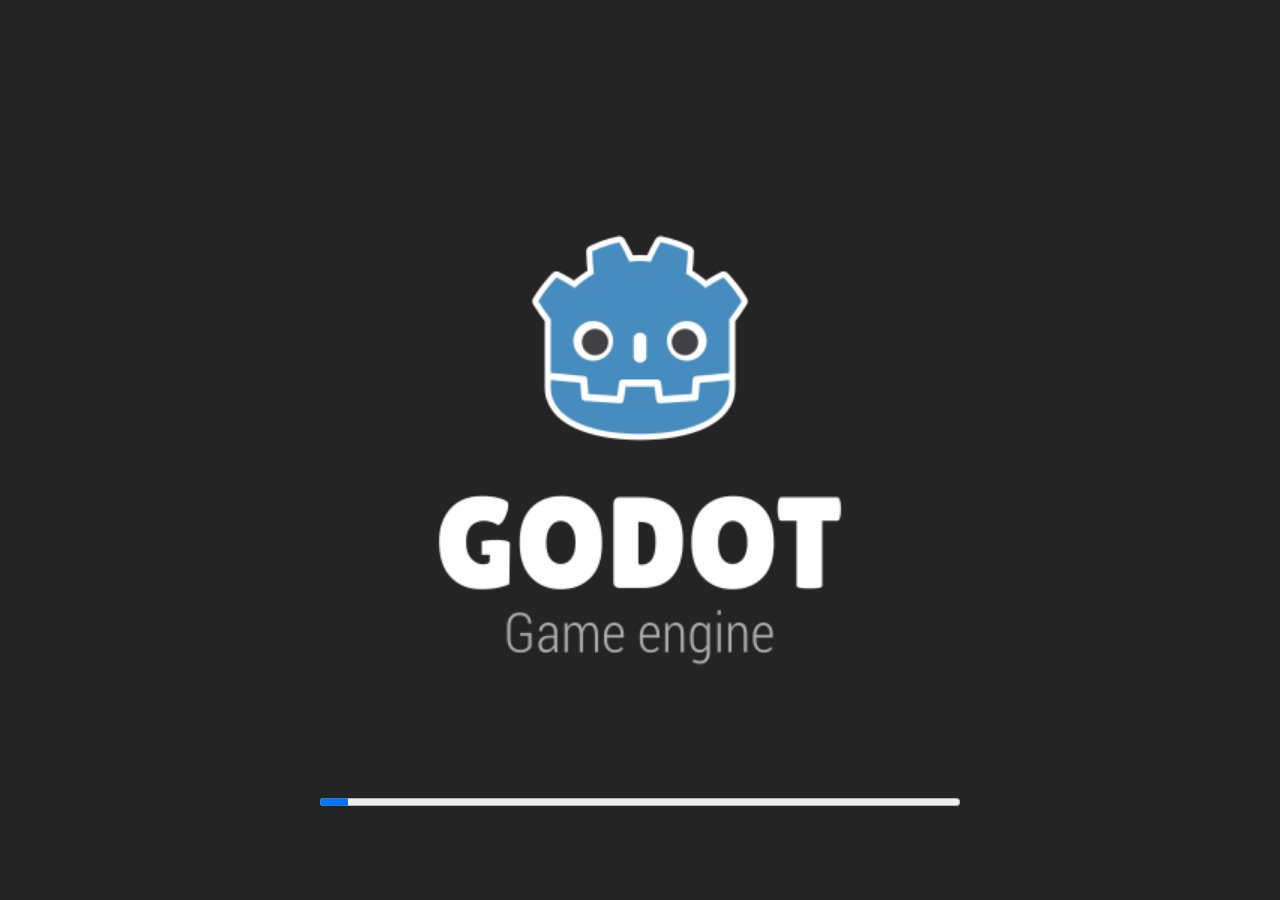
==== index.html @ 19305e38 "fix mouse hidden" ====
<!DOCTYPE html>
<html lang="en">
	<head>
		<meta charset="utf-8">
		<meta name="viewport" content="width=device-width, user-scalable=no, initial-scale=1.0">
		<title>animation-test</title>
		<style>
html, body, #canvas {
	margin: 0;
	padding: 0;
	border: 0;
}

body {
	color: white;
	background-color: black;
	overflow: hidden;
	touch-action: none;
}

#canvas {
	display: block;
}

#canvas:focus {
	outline: none;
}

#status, #status-splash, #status-progress {
	position: absolute;
	left: 0;
	right: 0;
}

#status, #status-splash {
	top: 0;
	bottom: 0;
}

#status {
	background-color: #242424;
	display: flex;
	flex-direction: column;
	justify-content: center;
	align-items: center;
	visibility: hidden;
}

#status-splash {
	max-height: 100%;
	max-width: 100%;
	margin: auto;
}

#status-splash.show-image--false {
	display: none;
}

#status-splash.fullsize--true {
	height: 100%;
	width: 100%;
	object-fit: contain;
}

#status-splash.use-filter--false {
	image-rendering: pixelated;
}

#status-progress, #status-notice {
	display: none;
}

#status-progress {
	bottom: 10%;
	width: 50%;
	margin: 0 auto;
}

#status-notice {
	background-color: #5b3943;
	border-radius: 0.5rem;
	border: 1px solid #9b3943;
	color: #e0e0e0;
	font-family: 'Noto Sans', 'Droid Sans', Arial, sans-serif;
	line-height: 1.3;
	margin: 0 2rem;
	overflow: hidden;
	padding: 1rem;
	text-align: center;
	z-index: 1;
}
		</style>
		<link id="-gd-engine-icon" rel="icon" type="image/png" href="index.icon.png" />
<link rel="apple-touch-icon" href="index.apple-touch-icon.png"/>

	</head>
	<body>
		<canvas id="canvas">
			Your browser does not support the canvas tag.
		</canvas>

		<noscript>
			Your browser does not support JavaScript.
		</noscript>

		<div id="status">
			<img id="status-splash" class="show-image--true fullsize--true use-filter--true" src="index.png" alt="">
			<progress id="status-progress"></progress>
			<div id="status-notice"></div>
		</div>

		<script src="index.js"></script>
		<script>
const GODOT_CONFIG = {"args":[],"canvasResizePolicy":2,"emscriptenPoolSize":8,"ensureCrossOriginIsolationHeaders":true,"executable":"index","experimentalVK":false,"fileSizes":{"index.pck":1787200,"index.wasm":37900721},"focusCanvas":true,"gdextensionLibs":[],"godotPoolSize":4};
const GODOT_THREADS_ENABLED = false;
const engine = new Engine(GODOT_CONFIG);

(function () {
	const statusOverlay = document.getElementById('status');
	const statusProgress = document.getElementById('status-progress');
	const statusNotice = document.getElementById('status-notice');

	let initializing = true;
	let statusMode = '';

	function setStatusMode(mode) {
		if (statusMode === mode || !initializing) {
			return;
		}
		if (mode === 'hidden') {
			statusOverlay.remove();
			initializing = false;
			return;
		}
		statusOverlay.style.visibility = 'visible';
		statusProgress.style.display = mode === 'progress' ? 'block' : 'none';
		statusNotice.style.display = mode === 'notice' ? 'block' : 'none';
		statusMode = mode;
	}

	function setStatusNotice(text) {
		while (statusNotice.lastChild) {
			statusNotice.removeChild(statusNotice.lastChild);
		}
		const lines = text.split('\n');
		lines.forEach((line) => {
			statusNotice.appendChild(document.createTextNode(line));
			statusNotice.appendChild(document.createElement('br'));
		});
	}

	function displayFailureNotice(err) {
		console.error(err);
		if (err instanceof Error) {
			setStatusNotice(err.message);
		} else if (typeof err === 'string') {
			setStatusNotice(err);
		} else {
			setStatusNotice('An unknown error occurred.');
		}
		setStatusMode('notice');
		initializing = false;
	}

	const missing = Engine.getMissingFeatures({
		threads: GODOT_THREADS_ENABLED,
	});

	if (missing.length !== 0) {
		if (GODOT_CONFIG['serviceWorker'] && GODOT_CONFIG['ensureCrossOriginIsolationHeaders'] && 'serviceWorker' in navigator) {
			let serviceWorkerRegistrationPromise;
			try {
				serviceWorkerRegistrationPromise = navigator.serviceWorker.getRegistration();
			} catch (err) {
				serviceWorkerRegistrationPromise = Promise.reject(new Error('Service worker registration failed.'));
			}
			// There's a chance that installing the service worker would fix the issue
			Promise.race([
				serviceWorkerRegistrationPromise.then((registration) => {
					if (registration != null) {
						return Promise.reject(new Error('Service worker already exists.'));
					}
					return registration;
				}).then(() => engine.installServiceWorker()),
				// For some reason, `getRegistration()` can stall
				new Promise((resolve) => {
					setTimeout(() => resolve(), 2000);
				}),
			]).then(() => {
				// Reload if there was no error.
				window.location.reload();
			}).catch((err) => {
				console.error('Error while registering service worker:', err);
			});
		} else {
			// Display the message as usual
			const missingMsg = 'Error\nThe following features required to run Godot projects on the Web are missing:\n';
			displayFailureNotice(missingMsg + missing.join('\n'));
		}
	} else {
		setStatusMode('progress');
		engine.startGame({
			'onProgress': function (current, total) {
				if (current > 0 && total > 0) {
					statusProgress.value = current;
					statusProgress.max = total;
				} else {
					statusProgress.removeAttribute('value');
					statusProgress.removeAttribute('max');
				}
			},
		}).then(() => {
			setStatusMode('hidden');
		}, displayFailureNotice);
	}
}());
		</script>
	</body>
</html>
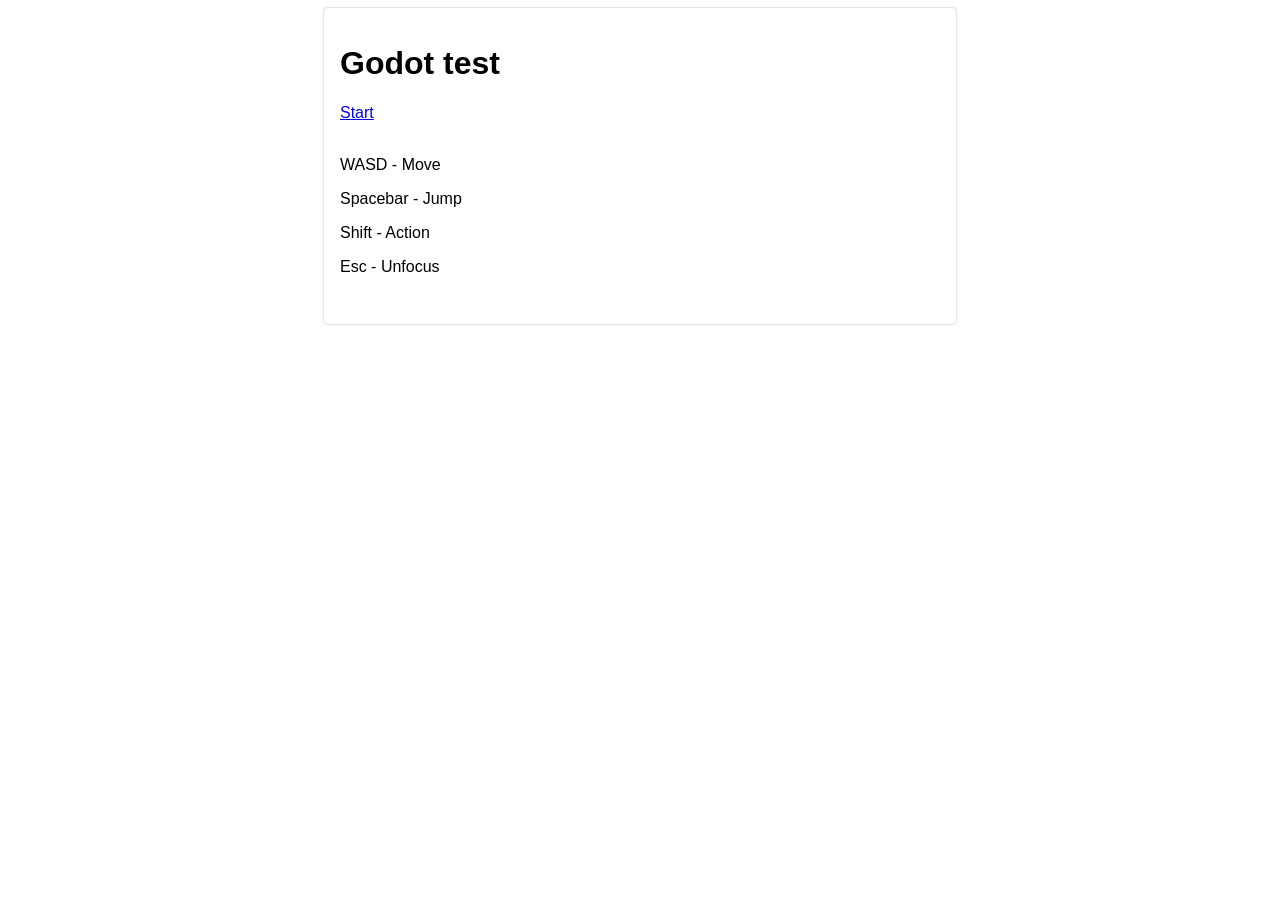
==== commit d5fd7be1: "update demo" ====
--- a/index.html
+++ b/index.html
@@ -1,220 +1,25 @@
 <!DOCTYPE html>
 <html lang="en">
-	<head>
-		<meta charset="utf-8">
-		<meta name="viewport" content="width=device-width, user-scalable=no, initial-scale=1.0">
-		<title>animation-test</title>
-		<style>
-html, body, #canvas {
-	margin: 0;
-	padding: 0;
-	border: 0;
-}
 
-body {
-	color: white;
-	background-color: black;
-	overflow: hidden;
-	touch-action: none;
-}
+<head>
+    <meta charset="UTF-8">
+    <meta name="viewport" content="width=device-width, initial-scale=1.0">
+    <title>Godot test</title>
+    <link rel="stylesheet" href="style.css">
+    <link rel="shortcut icon" href="favicon.svg" type="image/x-icon">
+</head>
 
-#canvas {
-	display: block;
-}
+<body>
+    <main>
+        <h1>Godot test</h1>
+        <a href="./v5">Start</a>
+        <br><br>
+        <p>WASD - Move</p>
+        <p>Spacebar - Jump</p>
+        <p>Shift - Action</p>
+        <p>Esc - Unfocus</p>
+    </main>
 
-#canvas:focus {
-	outline: none;
-}
+</body>
 
-#status, #status-splash, #status-progress {
-	position: absolute;
-	left: 0;
-	right: 0;
-}
-
-#status, #status-splash {
-	top: 0;
-	bottom: 0;
-}
-
-#status {
-	background-color: #242424;
-	display: flex;
-	flex-direction: column;
-	justify-content: center;
-	align-items: center;
-	visibility: hidden;
-}
-
-#status-splash {
-	max-height: 100%;
-	max-width: 100%;
-	margin: auto;
-}
-
-#status-splash.show-image--false {
-	display: none;
-}
-
-#status-splash.fullsize--true {
-	height: 100%;
-	width: 100%;
-	object-fit: contain;
-}
-
-#status-splash.use-filter--false {
-	image-rendering: pixelated;
-}
-
-#status-progress, #status-notice {
-	display: none;
-}
-
-#status-progress {
-	bottom: 10%;
-	width: 50%;
-	margin: 0 auto;
-}
-
-#status-notice {
-	background-color: #5b3943;
-	border-radius: 0.5rem;
-	border: 1px solid #9b3943;
-	color: #e0e0e0;
-	font-family: 'Noto Sans', 'Droid Sans', Arial, sans-serif;
-	line-height: 1.3;
-	margin: 0 2rem;
-	overflow: hidden;
-	padding: 1rem;
-	text-align: center;
-	z-index: 1;
-}
-		</style>
-		<link id="-gd-engine-icon" rel="icon" type="image/png" href="index.icon.png" />
-<link rel="apple-touch-icon" href="index.apple-touch-icon.png"/>
-
-	</head>
-	<body>
-		<canvas id="canvas">
-			Your browser does not support the canvas tag.
-		</canvas>
-
-		<noscript>
-			Your browser does not support JavaScript.
-		</noscript>
-
-		<div id="status">
-			<img id="status-splash" class="show-image--true fullsize--true use-filter--true" src="index.png" alt="">
-			<progress id="status-progress"></progress>
-			<div id="status-notice"></div>
-		</div>
-
-		<script src="index.js"></script>
-		<script>
-const GODOT_CONFIG = {"args":[],"canvasResizePolicy":2,"emscriptenPoolSize":8,"ensureCrossOriginIsolationHeaders":true,"executable":"index","experimentalVK":false,"fileSizes":{"index.pck":1787200,"index.wasm":37900721},"focusCanvas":true,"gdextensionLibs":[],"godotPoolSize":4};
-const GODOT_THREADS_ENABLED = false;
-const engine = new Engine(GODOT_CONFIG);
-
-(function () {
-	const statusOverlay = document.getElementById('status');
-	const statusProgress = document.getElementById('status-progress');
-	const statusNotice = document.getElementById('status-notice');
-
-	let initializing = true;
-	let statusMode = '';
-
-	function setStatusMode(mode) {
-		if (statusMode === mode || !initializing) {
-			return;
-		}
-		if (mode === 'hidden') {
-			statusOverlay.remove();
-			initializing = false;
-			return;
-		}
-		statusOverlay.style.visibility = 'visible';
-		statusProgress.style.display = mode === 'progress' ? 'block' : 'none';
-		statusNotice.style.display = mode === 'notice' ? 'block' : 'none';
-		statusMode = mode;
-	}
-
-	function setStatusNotice(text) {
-		while (statusNotice.lastChild) {
-			statusNotice.removeChild(statusNotice.lastChild);
-		}
-		const lines = text.split('\n');
-		lines.forEach((line) => {
-			statusNotice.appendChild(document.createTextNode(line));
-			statusNotice.appendChild(document.createElement('br'));
-		});
-	}
-
-	function displayFailureNotice(err) {
-		console.error(err);
-		if (err instanceof Error) {
-			setStatusNotice(err.message);
-		} else if (typeof err === 'string') {
-			setStatusNotice(err);
-		} else {
-			setStatusNotice('An unknown error occurred.');
-		}
-		setStatusMode('notice');
-		initializing = false;
-	}
-
-	const missing = Engine.getMissingFeatures({
-		threads: GODOT_THREADS_ENABLED,
-	});
-
-	if (missing.length !== 0) {
-		if (GODOT_CONFIG['serviceWorker'] && GODOT_CONFIG['ensureCrossOriginIsolationHeaders'] && 'serviceWorker' in navigator) {
-			let serviceWorkerRegistrationPromise;
-			try {
-				serviceWorkerRegistrationPromise = navigator.serviceWorker.getRegistration();
-			} catch (err) {
-				serviceWorkerRegistrationPromise = Promise.reject(new Error('Service worker registration failed.'));
-			}
-			// There's a chance that installing the service worker would fix the issue
-			Promise.race([
-				serviceWorkerRegistrationPromise.then((registration) => {
-					if (registration != null) {
-						return Promise.reject(new Error('Service worker already exists.'));
-					}
-					return registration;
-				}).then(() => engine.installServiceWorker()),
-				// For some reason, `getRegistration()` can stall
-				new Promise((resolve) => {
-					setTimeout(() => resolve(), 2000);
-				}),
-			]).then(() => {
-				// Reload if there was no error.
-				window.location.reload();
-			}).catch((err) => {
-				console.error('Error while registering service worker:', err);
-			});
-		} else {
-			// Display the message as usual
-			const missingMsg = 'Error\nThe following features required to run Godot projects on the Web are missing:\n';
-			displayFailureNotice(missingMsg + missing.join('\n'));
-		}
-	} else {
-		setStatusMode('progress');
-		engine.startGame({
-			'onProgress': function (current, total) {
-				if (current > 0 && total > 0) {
-					statusProgress.value = current;
-					statusProgress.max = total;
-				} else {
-					statusProgress.removeAttribute('value');
-					statusProgress.removeAttribute('max');
-				}
-			},
-		}).then(() => {
-			setStatusMode('hidden');
-		}, displayFailureNotice);
-	}
-}());
-		</script>
-	</body>
-</html>
-
+</html>
--- a/style.css
+++ b/style.css
@@ -0,0 +1,11 @@
+body{
+    font-family: Arial, Helvetica, sans-serif;
+}
+main{
+    max-width: 600px;
+    margin: 0 auto;
+    padding: 1em;
+    border-radius: 0.25em;
+    box-shadow: 0 0 2px #999;
+    padding-bottom: 2em;
+}
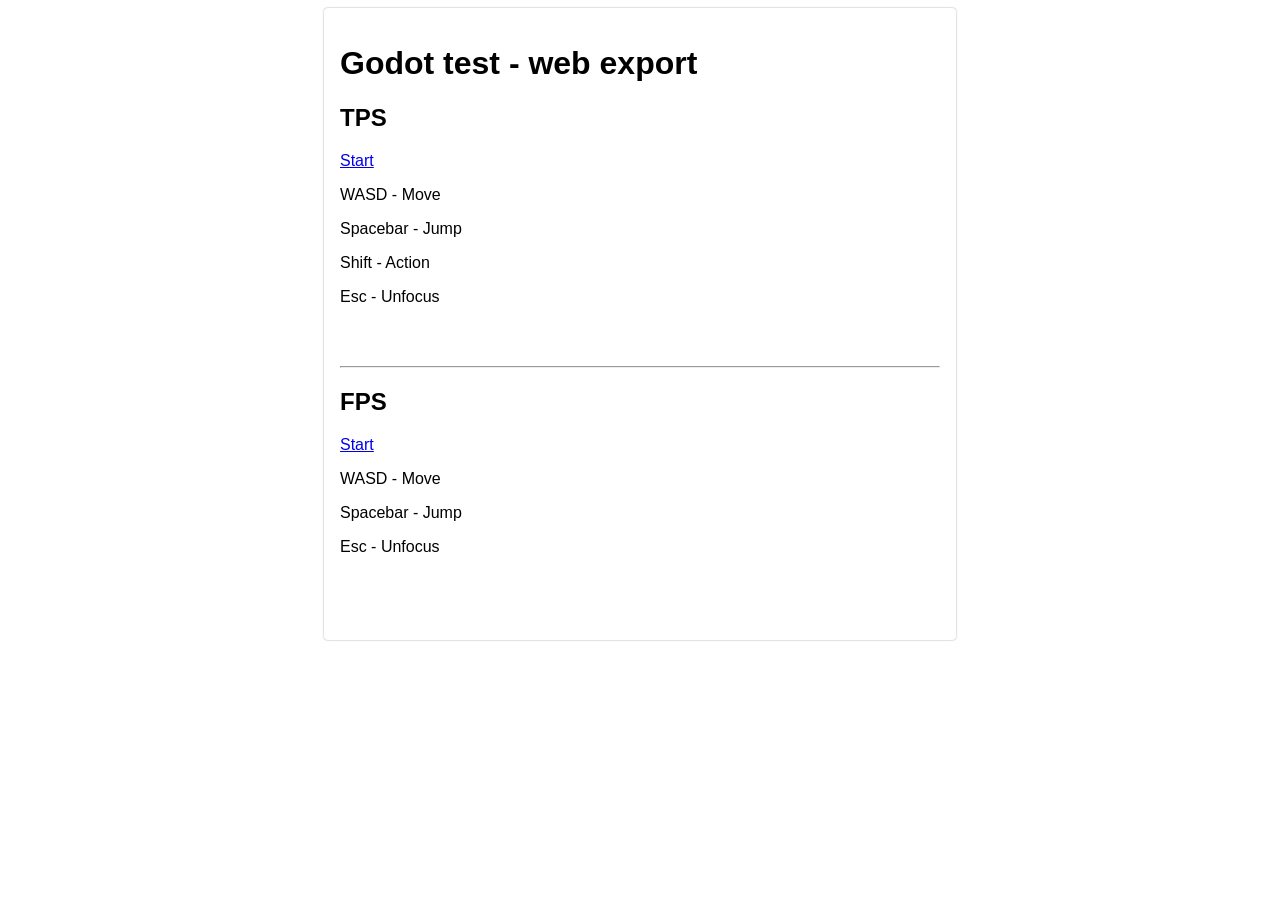
==== commit 7c480a5f: "update test scenes" ====
--- a/index.html
+++ b/index.html
@@ -11,13 +11,21 @@
 
 <body>
     <main>
-        <h1>Godot test</h1>
-        <a href="./v5">Start</a>
-        <br><br>
+        <h1>Godot test - web export</h1>
+        <h2>TPS</h2>
+        <a href="./tps/v7">Start</a>
         <p>WASD - Move</p>
         <p>Spacebar - Jump</p>
         <p>Shift - Action</p>
         <p>Esc - Unfocus</p>
+        <br><br>
+        <hr>
+        <h2>FPS</h2>
+        <a href="./fps/v2/">Start</a>
+        <p>WASD - Move</p>
+        <p>Spacebar - Jump</p>
+        <p>Esc - Unfocus</p>
+        <br><br>
     </main>
 
 </body>
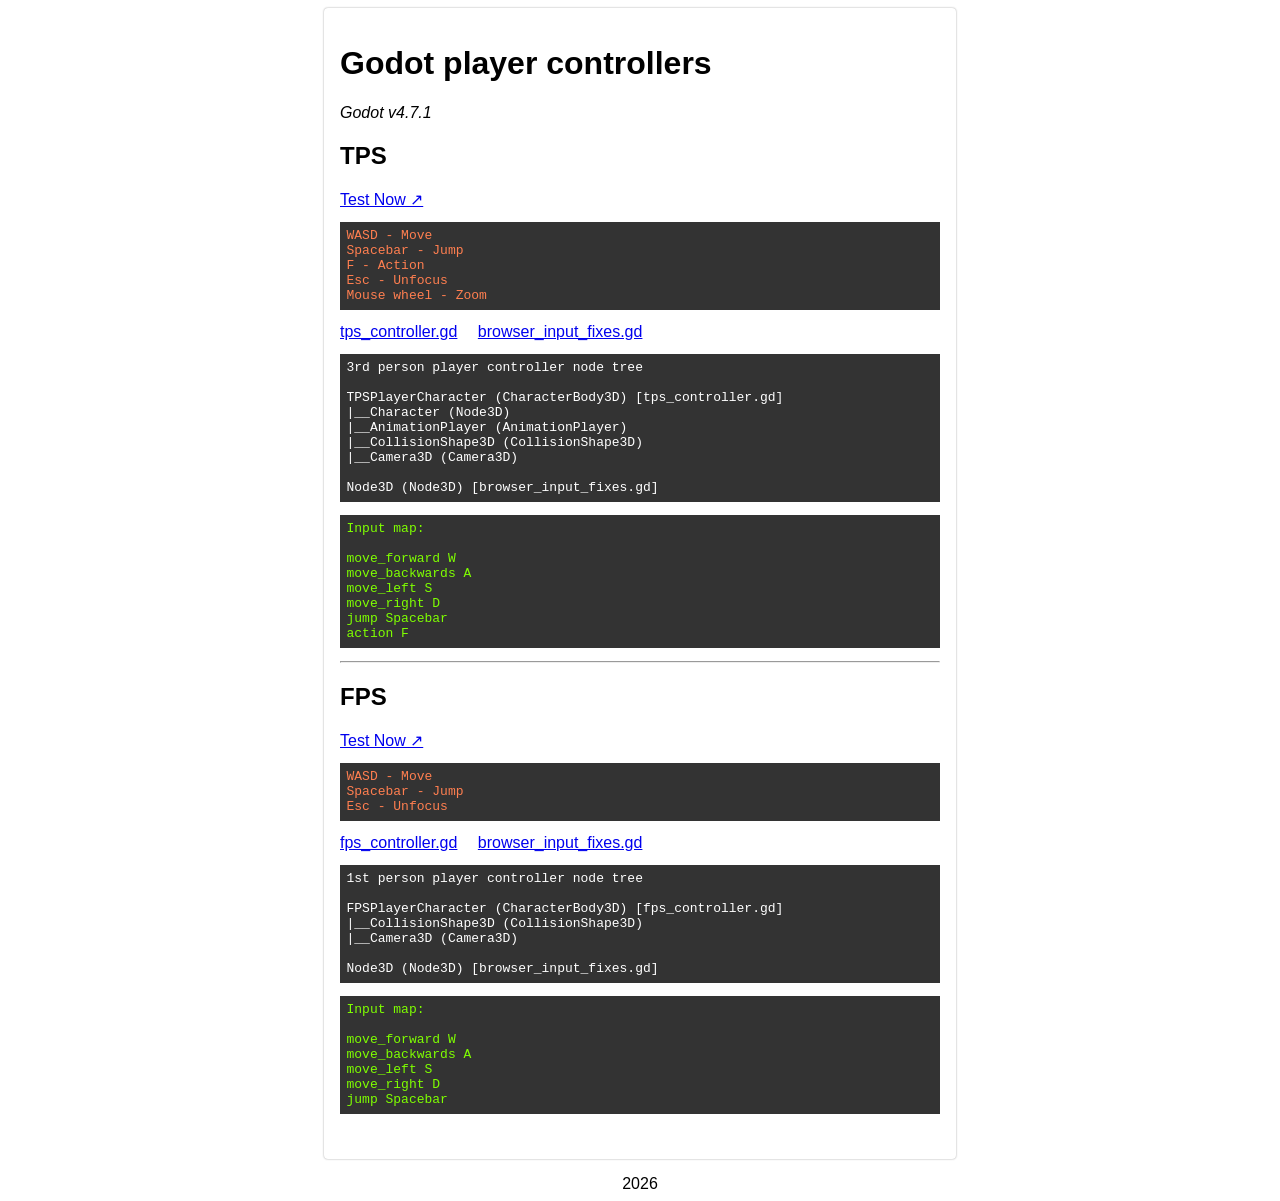
==== commit 89d810ca: "update UI" ====
--- a/index.html
+++ b/index.html
@@ -11,23 +11,81 @@
 
 <body>
     <main>
-        <h1>Godot test - web export</h1>
-        <h2>TPS</h2>
-        <a href="./tps/v7">Start</a>
-        <p>WASD - Move</p>
-        <p>Spacebar - Jump</p>
-        <p>Shift - Action</p>
-        <p>Esc - Unfocus</p>
-        <br><br>
+        <div>
+            <h1>Godot player controllers</h1>
+            <i>Godot v4.7.1</i>
+            <h2>TPS</h2>
+            <a href="./tps/v7" target="_blank">Test Now &#8599;</a>
+            <pre class="controls">
+WASD - Move
+Spacebar - Jump
+F - Action
+Esc - Unfocus
+Mouse wheel - Zoom
+</pre>
+            <a href="scripts/tps_controller.gd">tps_controller.gd</a>&emsp;
+            <a href="scripts/browser_input_fixes.gd">browser_input_fixes.gd</a>
+
+            <pre>
+3rd person player controller node tree
+
+TPSPlayerCharacter (CharacterBody3D) [tps_controller.gd]
+|__Character (Node3D)
+|__AnimationPlayer (AnimationPlayer)
+|__CollisionShape3D (CollisionShape3D)
+|__Camera3D (Camera3D)
+
+Node3D (Node3D) [browser_input_fixes.gd]
+</pre>
+
+            <pre class="inputmap">
+Input map:
+
+move_forward W
+move_backwards A
+move_left S
+move_right D
+jump Spacebar
+action F
+</pre>
+        </div>
+
         <hr>
-        <h2>FPS</h2>
-        <a href="./fps/v2/">Start</a>
-        <p>WASD - Move</p>
-        <p>Spacebar - Jump</p>
-        <p>Esc - Unfocus</p>
-        <br><br>
+
+        <div>
+            <h2>FPS</h2>
+            <a href="./fps/v2/" target="_blank">Test Now &#8599;</a>
+            <pre class="controls">
+WASD - Move
+Spacebar - Jump
+Esc - Unfocus
+</pre>
+   <a href="scripts/fps_controller.gd">fps_controller.gd</a>&emsp;
+            <a href="scripts/browser_input_fixes.gd">browser_input_fixes.gd</a>
+            <pre>
+1st person player controller node tree
+
+FPSPlayerCharacter (CharacterBody3D) [fps_controller.gd]
+|__CollisionShape3D (CollisionShape3D)
+|__Camera3D (Camera3D)
+
+Node3D (Node3D) [browser_input_fixes.gd]
+</pre>
+
+        </div>
+        <div>
+            <pre class="inputmap">
+Input map:
+
+move_forward W
+move_backwards A
+move_left S
+move_right D
+jump Spacebar
+</pre>
+        </div>
     </main>
-
+    <footer>2026</footer>
 </body>
 
 </html>
--- a/style.css
+++ b/style.css
@@ -1,11 +1,31 @@
-body{
+body {
     font-family: Arial, Helvetica, sans-serif;
 }
-main{
+
+main {
     max-width: 600px;
     margin: 0 auto;
     padding: 1em;
     border-radius: 0.25em;
     box-shadow: 0 0 2px #999;
     padding-bottom: 2em;
+}
+
+pre {
+    background-color: #333;
+    color: white;
+    padding: 0.5em;
+}
+
+.controls {
+    color: coral;
+}
+
+.inputmap {
+    color: chartreuse;
+}
+
+footer {
+    margin-top: 1em;
+    text-align: center;
 }
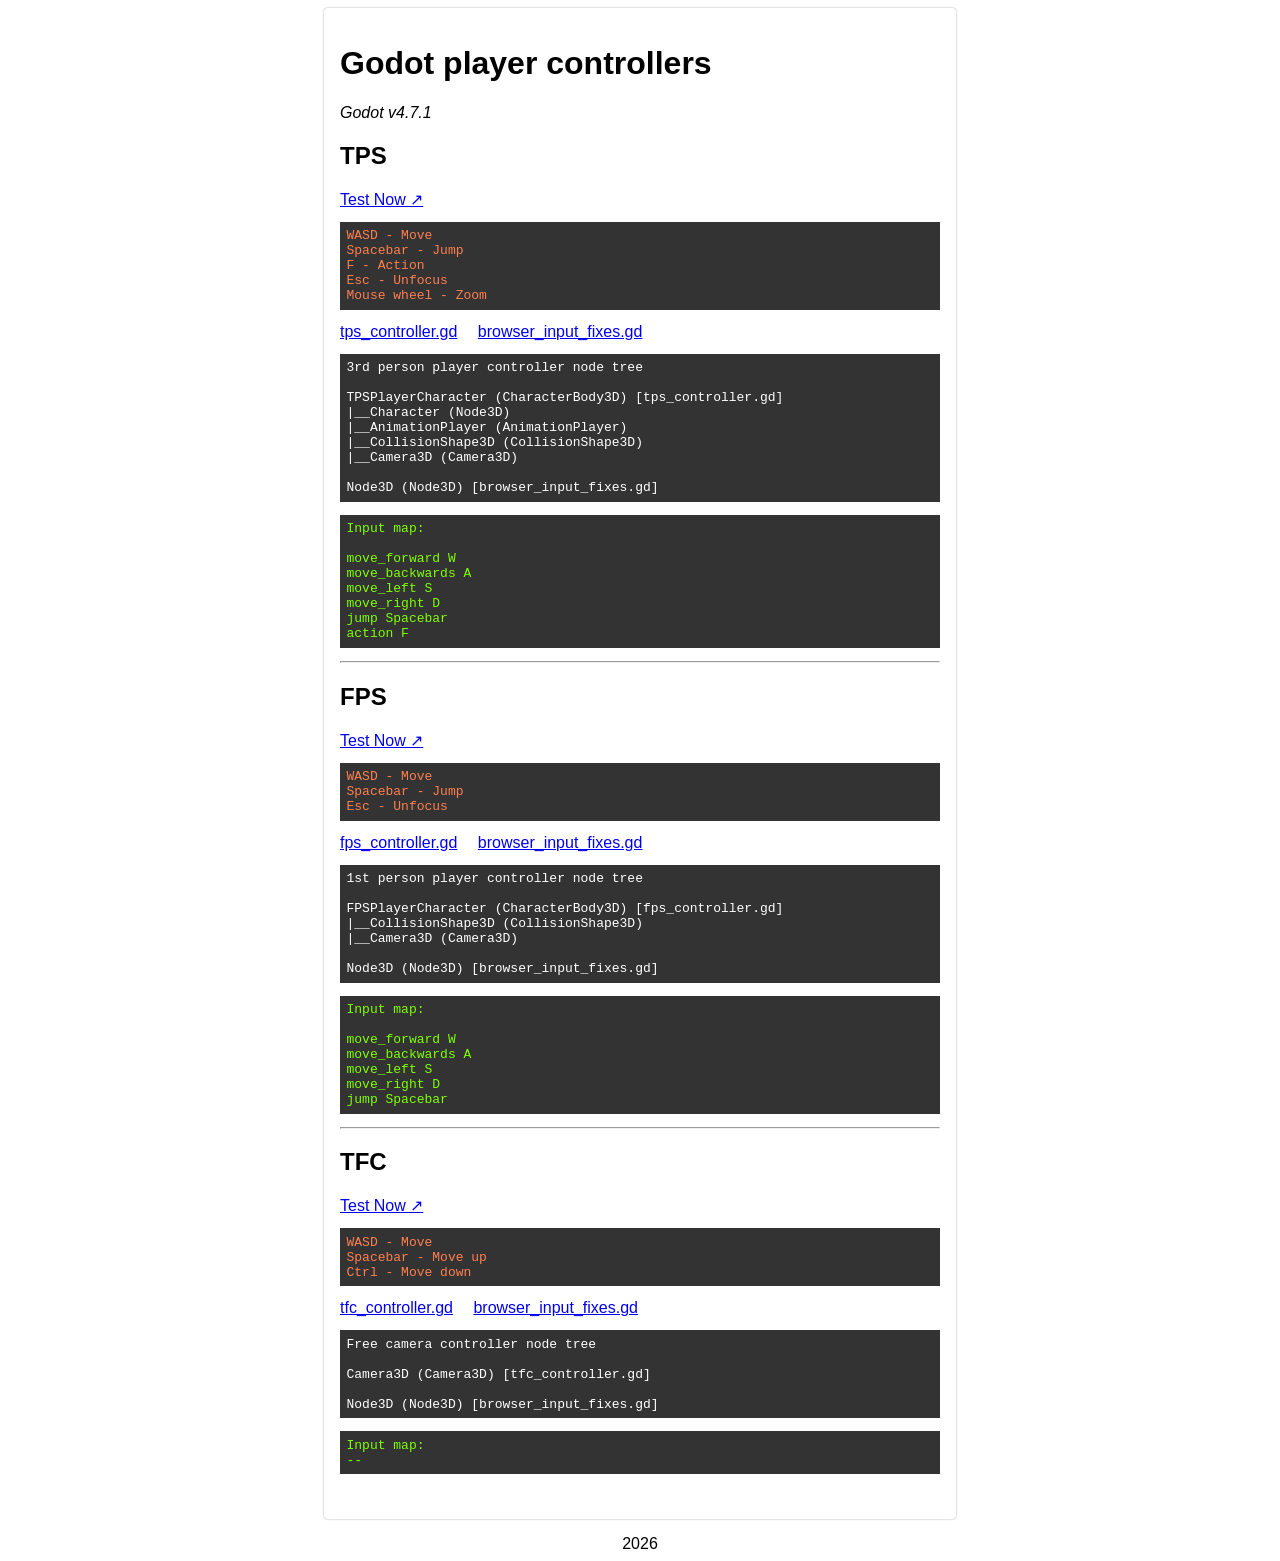
==== commit 6a4e7861: "add tfc example" ====
--- a/index.html
+++ b/index.html
@@ -4,7 +4,7 @@
 <head>
     <meta charset="UTF-8">
     <meta name="viewport" content="width=device-width, initial-scale=1.0">
-    <title>Godot test</title>
+    <title>Godot player controllers test</title>
     <link rel="stylesheet" href="style.css">
     <link rel="shortcut icon" href="favicon.svg" type="image/x-icon">
 </head>
@@ -84,6 +84,32 @@
 jump Spacebar
 </pre>
         </div>
+
+        <hr>
+<div>
+    <h2>TFC</h2>
+                <a href="./tfc/v2/" target="_blank">Test Now &#8599;</a>
+            <pre class="controls">
+WASD - Move
+Spacebar - Move up
+Ctrl - Move down
+</pre>
+<a href="scripts/tfc_controller.gd">tfc_controller.gd</a>&emsp;
+            <a href="scripts/browser_input_fixes.gd">browser_input_fixes.gd</a>
+           
+            <pre>
+Free camera controller node tree
+
+Camera3D (Camera3D) [tfc_controller.gd]
+
+Node3D (Node3D) [browser_input_fixes.gd]
+</pre>
+            <pre class="inputmap">
+Input map:
+--
+</pre>
+</div>
+
     </main>
     <footer>2026</footer>
 </body>
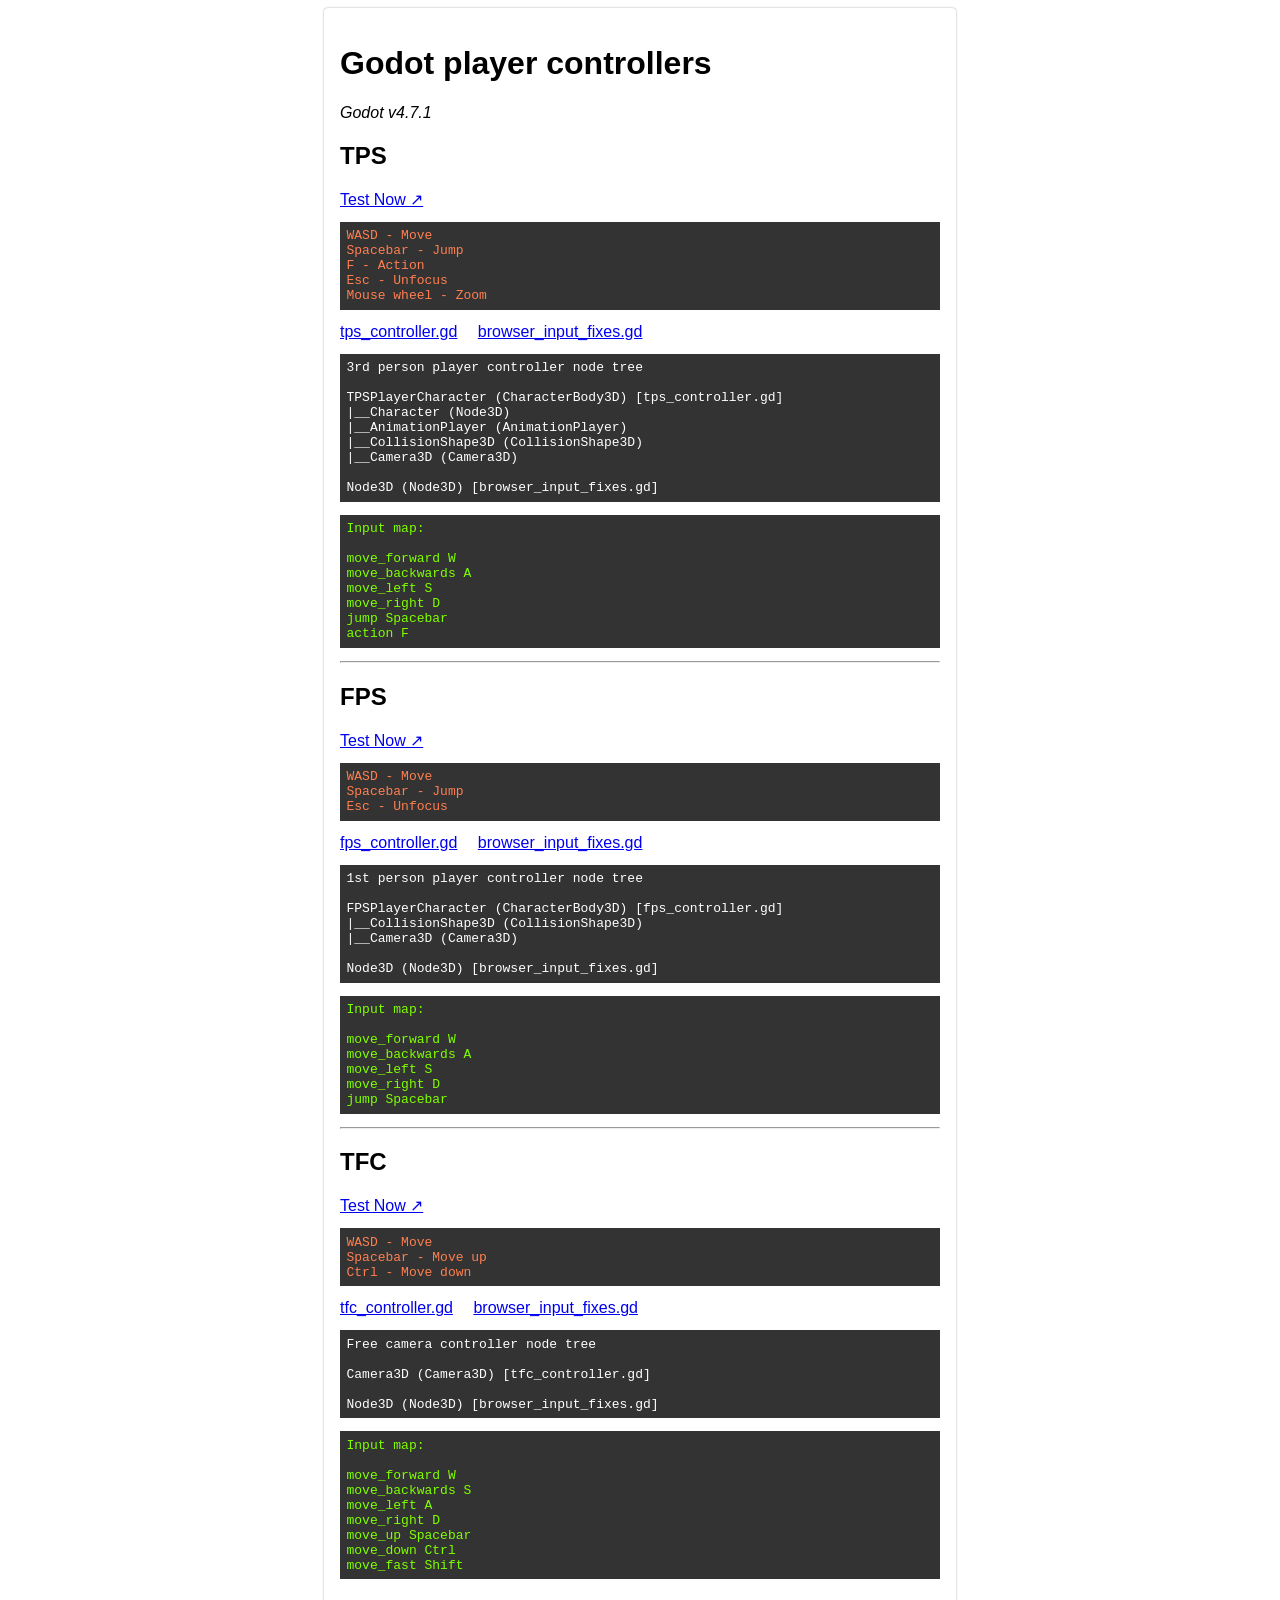
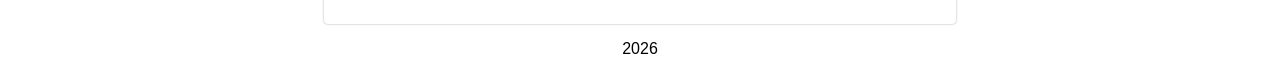
==== commit 1a927bbd: "add example projects" ====
--- a/index.html
+++ b/index.html
@@ -17,37 +17,37 @@
             <h2>TPS</h2>
             <a href="./tps/v7" target="_blank">Test Now &#8599;</a>
             <pre class="controls">
-WASD - Move
-Spacebar - Jump
-F - Action
-Esc - Unfocus
-Mouse wheel - Zoom
-</pre>
+                WASD - Move
+                Spacebar - Jump
+                F - Action
+                Esc - Unfocus
+                Mouse wheel - Zoom
+            </pre>
             <a href="scripts/tps_controller.gd">tps_controller.gd</a>&emsp;
             <a href="scripts/browser_input_fixes.gd">browser_input_fixes.gd</a>
 
             <pre>
-3rd person player controller node tree
+                3rd person player controller node tree
 
-TPSPlayerCharacter (CharacterBody3D) [tps_controller.gd]
-|__Character (Node3D)
-|__AnimationPlayer (AnimationPlayer)
-|__CollisionShape3D (CollisionShape3D)
-|__Camera3D (Camera3D)
+                TPSPlayerCharacter (CharacterBody3D) [tps_controller.gd]
+                |__Character (Node3D)
+                |__AnimationPlayer (AnimationPlayer)
+                |__CollisionShape3D (CollisionShape3D)
+                |__Camera3D (Camera3D)
 
-Node3D (Node3D) [browser_input_fixes.gd]
-</pre>
+                Node3D (Node3D) [browser_input_fixes.gd]
+            </pre>
 
             <pre class="inputmap">
-Input map:
+                Input map:
 
-move_forward W
-move_backwards A
-move_left S
-move_right D
-jump Spacebar
-action F
-</pre>
+                move_forward W
+                move_backwards A
+                move_left S
+                move_right D
+                jump Spacebar
+                action F
+            </pre>
         </div>
 
         <hr>
@@ -56,62 +56,77 @@
             <h2>FPS</h2>
             <a href="./fps/v2/" target="_blank">Test Now &#8599;</a>
             <pre class="controls">
-WASD - Move
-Spacebar - Jump
-Esc - Unfocus
-</pre>
-   <a href="scripts/fps_controller.gd">fps_controller.gd</a>&emsp;
+                WASD - Move
+                Spacebar - Jump
+                Esc - Unfocus
+            </pre>
+            <a href="scripts/fps_controller.gd">fps_controller.gd</a>&emsp;
             <a href="scripts/browser_input_fixes.gd">browser_input_fixes.gd</a>
             <pre>
-1st person player controller node tree
+                1st person player controller node tree
 
-FPSPlayerCharacter (CharacterBody3D) [fps_controller.gd]
-|__CollisionShape3D (CollisionShape3D)
-|__Camera3D (Camera3D)
+                FPSPlayerCharacter (CharacterBody3D) [fps_controller.gd]
+                |__CollisionShape3D (CollisionShape3D)
+                |__Camera3D (Camera3D)
 
-Node3D (Node3D) [browser_input_fixes.gd]
-</pre>
+                Node3D (Node3D) [browser_input_fixes.gd]
+            </pre>
 
         </div>
         <div>
             <pre class="inputmap">
-Input map:
+                Input map:
 
-move_forward W
-move_backwards A
-move_left S
-move_right D
-jump Spacebar
-</pre>
+                move_forward W
+                move_backwards A
+                move_left S
+                move_right D
+                jump Spacebar
+            </pre>
         </div>
 
         <hr>
-<div>
-    <h2>TFC</h2>
-                <a href="./tfc/v2/" target="_blank">Test Now &#8599;</a>
+        <div>
+            <h2>TFC</h2>
+            <a href="./tfc/v2/" target="_blank">Test Now &#8599;</a>
             <pre class="controls">
-WASD - Move
-Spacebar - Move up
-Ctrl - Move down
-</pre>
-<a href="scripts/tfc_controller.gd">tfc_controller.gd</a>&emsp;
+                WASD - Move
+                Spacebar - Move up
+                Ctrl - Move down
+            </pre>
+            <a href="scripts/tfc_controller.gd">tfc_controller.gd</a>&emsp;
             <a href="scripts/browser_input_fixes.gd">browser_input_fixes.gd</a>
-           
+
             <pre>
-Free camera controller node tree
+                Free camera controller node tree
 
-Camera3D (Camera3D) [tfc_controller.gd]
+                Camera3D (Camera3D) [tfc_controller.gd]
 
-Node3D (Node3D) [browser_input_fixes.gd]
-</pre>
+                Node3D (Node3D) [browser_input_fixes.gd]
+            </pre>
             <pre class="inputmap">
-Input map:
---
-</pre>
-</div>
+                Input map:
+
+                move_forward W
+                move_backwards S
+                move_left A
+                move_right D
+                move_up Spacebar
+                move_down Ctrl
+                move_fast Shift
+            </pre>
+        </div>
 
     </main>
     <footer>2026</footer>
+    <script>
+        document.querySelectorAll('pre').forEach((pre) => {
+            pre.textContent = pre.textContent
+                .split('\n')
+                .map((line) => line.replace(/^\s+/, ''))
+                .join('\n');
+        });
+    </script>
 </body>
 
 </html>
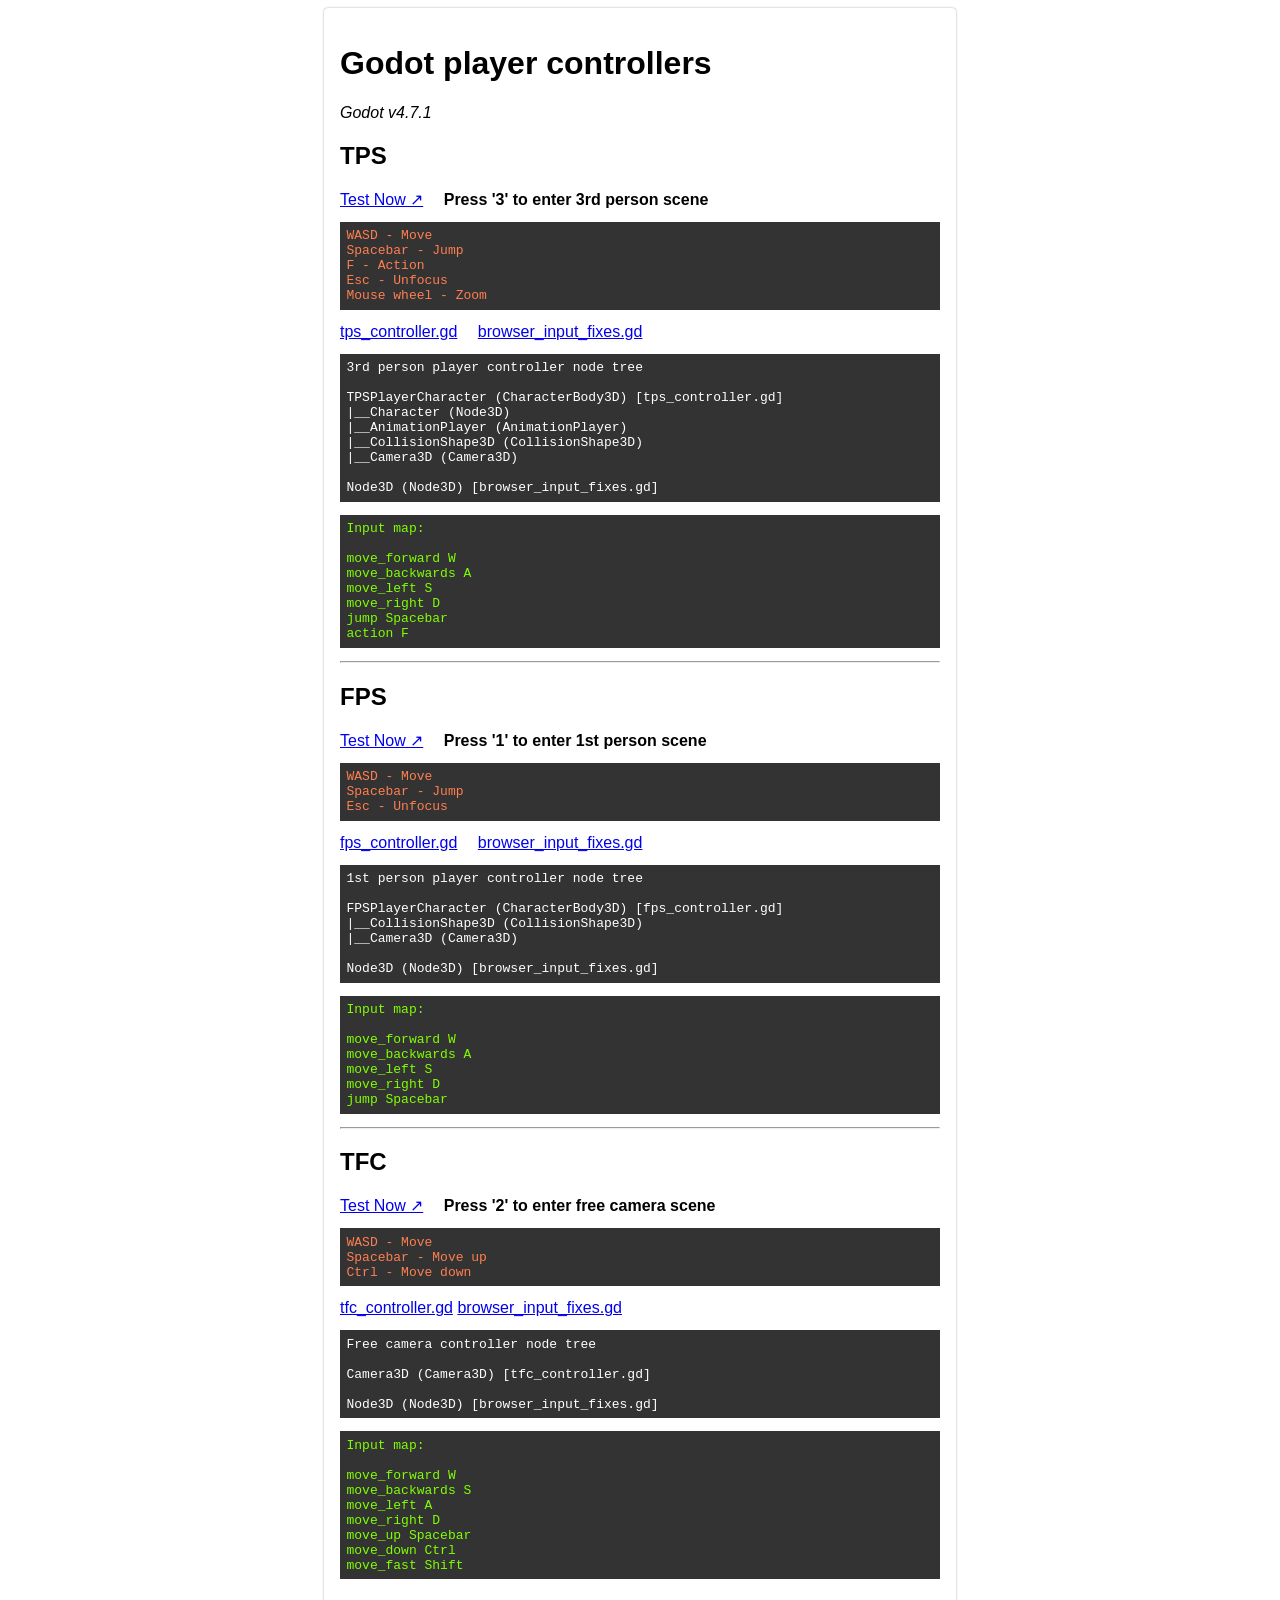
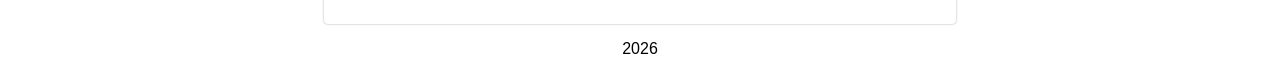
==== commit 01272649: "merge demos in godot" ====
--- a/index.html
+++ b/index.html
@@ -15,7 +15,9 @@
             <h1>Godot player controllers</h1>
             <i>Godot v4.7.1</i>
             <h2>TPS</h2>
-            <a href="./tps/v7" target="_blank">Test Now &#8599;</a>
+
+            <a href="./demos-export/all/v1" target="_blank">Test Now &#8599;</a>
+            &emsp;<b>Press '3' to enter 3rd person scene</b>
             <pre class="controls">
                 WASD - Move
                 Spacebar - Jump
@@ -54,7 +56,9 @@
 
         <div>
             <h2>FPS</h2>
-            <a href="./fps/v2/" target="_blank">Test Now &#8599;</a>
+
+            <a href="./demos-export/all/v1" target="_blank">Test Now &#8599;</a>
+            &emsp;<b>Press '1' to enter 1st person scene</b>
             <pre class="controls">
                 WASD - Move
                 Spacebar - Jump
@@ -88,13 +92,14 @@
         <hr>
         <div>
             <h2>TFC</h2>
-            <a href="./tfc/v2/" target="_blank">Test Now &#8599;</a>
+            <a href="./demos-export/all/v1" target="_blank">Test Now &#8599;</a>
+            &emsp;<b>Press '2' to enter free camera scene</b>
             <pre class="controls">
                 WASD - Move
                 Spacebar - Move up
                 Ctrl - Move down
             </pre>
-            <a href="scripts/tfc_controller.gd">tfc_controller.gd</a>&emsp;
+            <a href="scripts/tfc_controller.gd">tfc_controller.gd</a>
             <a href="scripts/browser_input_fixes.gd">browser_input_fixes.gd</a>
 
             <pre>
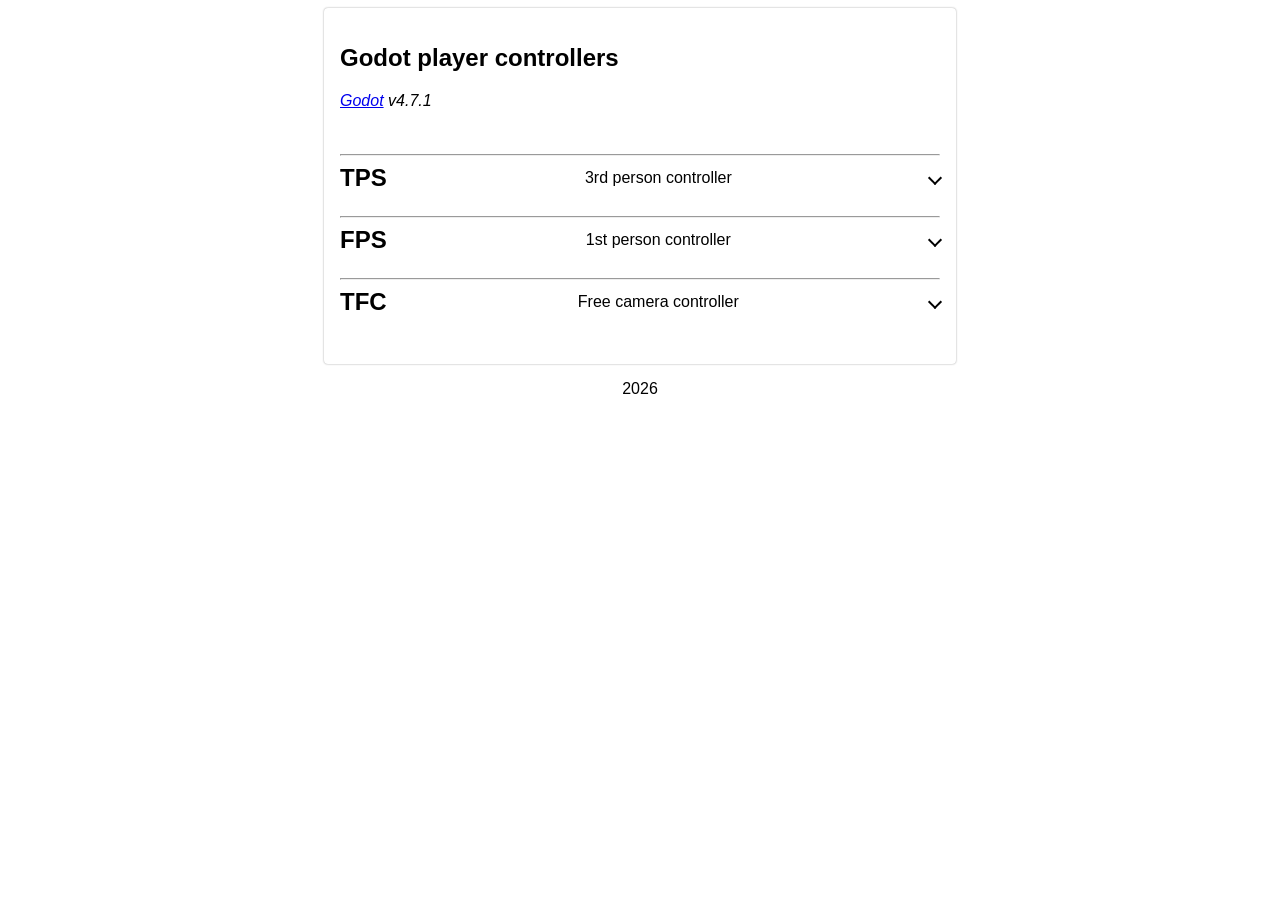
==== commit 1f5a6070: "overhaul demo" ====
--- a/index.html
+++ b/index.html
@@ -11,28 +11,36 @@
 
 <body>
     <main>
-        <div>
+        <section>
             <h1>Godot player controllers</h1>
-            <i>Godot v4.7.1</i>
-            <h2>TPS</h2>
+            <i><a href="https://godotengine.org/download/windows/" target="_blank">Godot</a> v4.7.1</i>
+        </section>
+        <br><br>
+        <hr>
+        <details>
+            <summary>
+                <h2>TPS</h2>
+                <span>3rd person controller</span>
+            </summary>
 
-            <a href="./demos-export/all/v1" target="_blank">Test Now &#8599;</a>
-            &emsp;<b>Press '3' to enter 3rd person scene</b>
+            <a href="./web-export/v2" target="_blank">Test Now &#8599;</a>
+            &emsp;<b>In game press '3' to enter 3rd person scene</b>
             <pre class="controls">
                 WASD - Move
                 Spacebar - Jump
-                F - Action
+                Mouse wheel - Zoom
+                Shift - Sprint
                 Esc - Unfocus
-                Mouse wheel - Zoom
+                (enable strafe for sideways movement)
             </pre>
-            <a href="scripts/tps_controller.gd">tps_controller.gd</a>&emsp;
-            <a href="scripts/browser_input_fixes.gd">browser_input_fixes.gd</a>
+            <a href="godot-project/scripts/tps_controller.gd">tps_controller.gd</a>&emsp;
+            <a href="godot-project/scripts/browser_input_fixes.gd">browser_input_fixes.gd</a>
 
             <pre>
-                3rd person player controller node tree
+                3rd person player controller node tree:
 
                 TPSPlayerCharacter (CharacterBody3D) [tps_controller.gd]
-                |__Character (Node3D)
+                |__Armature (Node3D)
                 |__AnimationPlayer (AnimationPlayer)
                 |__CollisionShape3D (CollisionShape3D)
                 |__Camera3D (Camera3D)
@@ -50,24 +58,29 @@
                 jump Spacebar
                 action F
             </pre>
-        </div>
 
+        </details>
         <hr>
+        <details>
+            <summary>
+                <h2>FPS</h2>
+                <span>1st person controller</span>
+            </summary>
 
-        <div>
-            <h2>FPS</h2>
+            <div>
 
-            <a href="./demos-export/all/v1" target="_blank">Test Now &#8599;</a>
-            &emsp;<b>Press '1' to enter 1st person scene</b>
-            <pre class="controls">
+                <a href="./web-export/v2" target="_blank">Test Now &#8599;</a>
+                &emsp;<b>In game press '1' to enter 1st person scene</b>
+                <pre class="controls">
                 WASD - Move
                 Spacebar - Jump
+                Shift - Run
                 Esc - Unfocus
             </pre>
-            <a href="scripts/fps_controller.gd">fps_controller.gd</a>&emsp;
-            <a href="scripts/browser_input_fixes.gd">browser_input_fixes.gd</a>
-            <pre>
-                1st person player controller node tree
+                <a href="godot-project/scripts/fps_controller.gd">fps_controller.gd</a>&emsp;
+                <a href="godot-project/scripts/browser_input_fixes.gd">browser_input_fixes.gd</a>
+                <pre>
+                1st person player controller node tree:
 
                 FPSPlayerCharacter (CharacterBody3D) [fps_controller.gd]
                 |__CollisionShape3D (CollisionShape3D)
@@ -76,9 +89,9 @@
                 Node3D (Node3D) [browser_input_fixes.gd]
             </pre>
 
-        </div>
-        <div>
-            <pre class="inputmap">
+            </div>
+            <div>
+                <pre class="inputmap">
                 Input map:
 
                 move_forward W
@@ -86,30 +99,38 @@
                 move_left S
                 move_right D
                 jump Spacebar
+                run Shift
             </pre>
-        </div>
+            </div>
+        </details>
+        <hr>
+        <details>
+            <summary>
+                <h2>TFC</h2>
+                <span>Free camera controller</span>
+            </summary>
 
-        <hr>
-        <div>
-            <h2>TFC</h2>
-            <a href="./demos-export/all/v1" target="_blank">Test Now &#8599;</a>
-            &emsp;<b>Press '2' to enter free camera scene</b>
-            <pre class="controls">
+            <div>
+
+                <a href="./web-export/v2" target="_blank">Test Now &#8599;</a>
+                &emsp;<b>In game press '2' to enter free camera scene</b>
+                <pre class="controls">
                 WASD - Move
                 Spacebar - Move up
                 Ctrl - Move down
+                Esc - Unfocus
             </pre>
-            <a href="scripts/tfc_controller.gd">tfc_controller.gd</a>
-            <a href="scripts/browser_input_fixes.gd">browser_input_fixes.gd</a>
+                <a href="godot-project/scripts/tfc_controller.gd">tfc_controller.gd</a>&emsp;
+                <a href="godot-project/scripts/browser_input_fixes.gd">browser_input_fixes.gd</a>
 
-            <pre>
-                Free camera controller node tree
+                <pre>
+                Free camera controller node tree:
 
                 Camera3D (Camera3D) [tfc_controller.gd]
 
                 Node3D (Node3D) [browser_input_fixes.gd]
             </pre>
-            <pre class="inputmap">
+                <pre class="inputmap">
                 Input map:
 
                 move_forward W
@@ -120,8 +141,8 @@
                 move_down Ctrl
                 move_fast Shift
             </pre>
-        </div>
-
+            </div>
+        </details>
     </main>
     <footer>2026</footer>
     <script>
--- a/style.css
+++ b/style.css
@@ -9,6 +9,39 @@
     border-radius: 0.25em;
     box-shadow: 0 0 2px #999;
     padding-bottom: 2em;
+}
+
+summary {
+    align-items: center;
+    cursor: pointer;
+    display: flex;
+    justify-content: space-between;
+    list-style: none;
+    padding-bottom: 1em;
+}
+
+summary h2 {
+    display: inline;
+    margin: 0;
+}
+summary h2 span:last-child{
+    font-size: 1em;
+    font-weight: normal;
+}
+summary::after {
+    border-bottom: 2px solid currentColor;
+    border-right: 2px solid currentColor;
+    content: "";
+    height: 0.5em;
+    transform: rotate(45deg);
+    transition: transform 150ms ease;
+    width: 0.5em;
+}
+summary:hover{
+    background-color: rgb(227, 227, 227);
+}
+details[open] summary::after {
+    transform: rotate(225deg);
 }
 
 pre {
